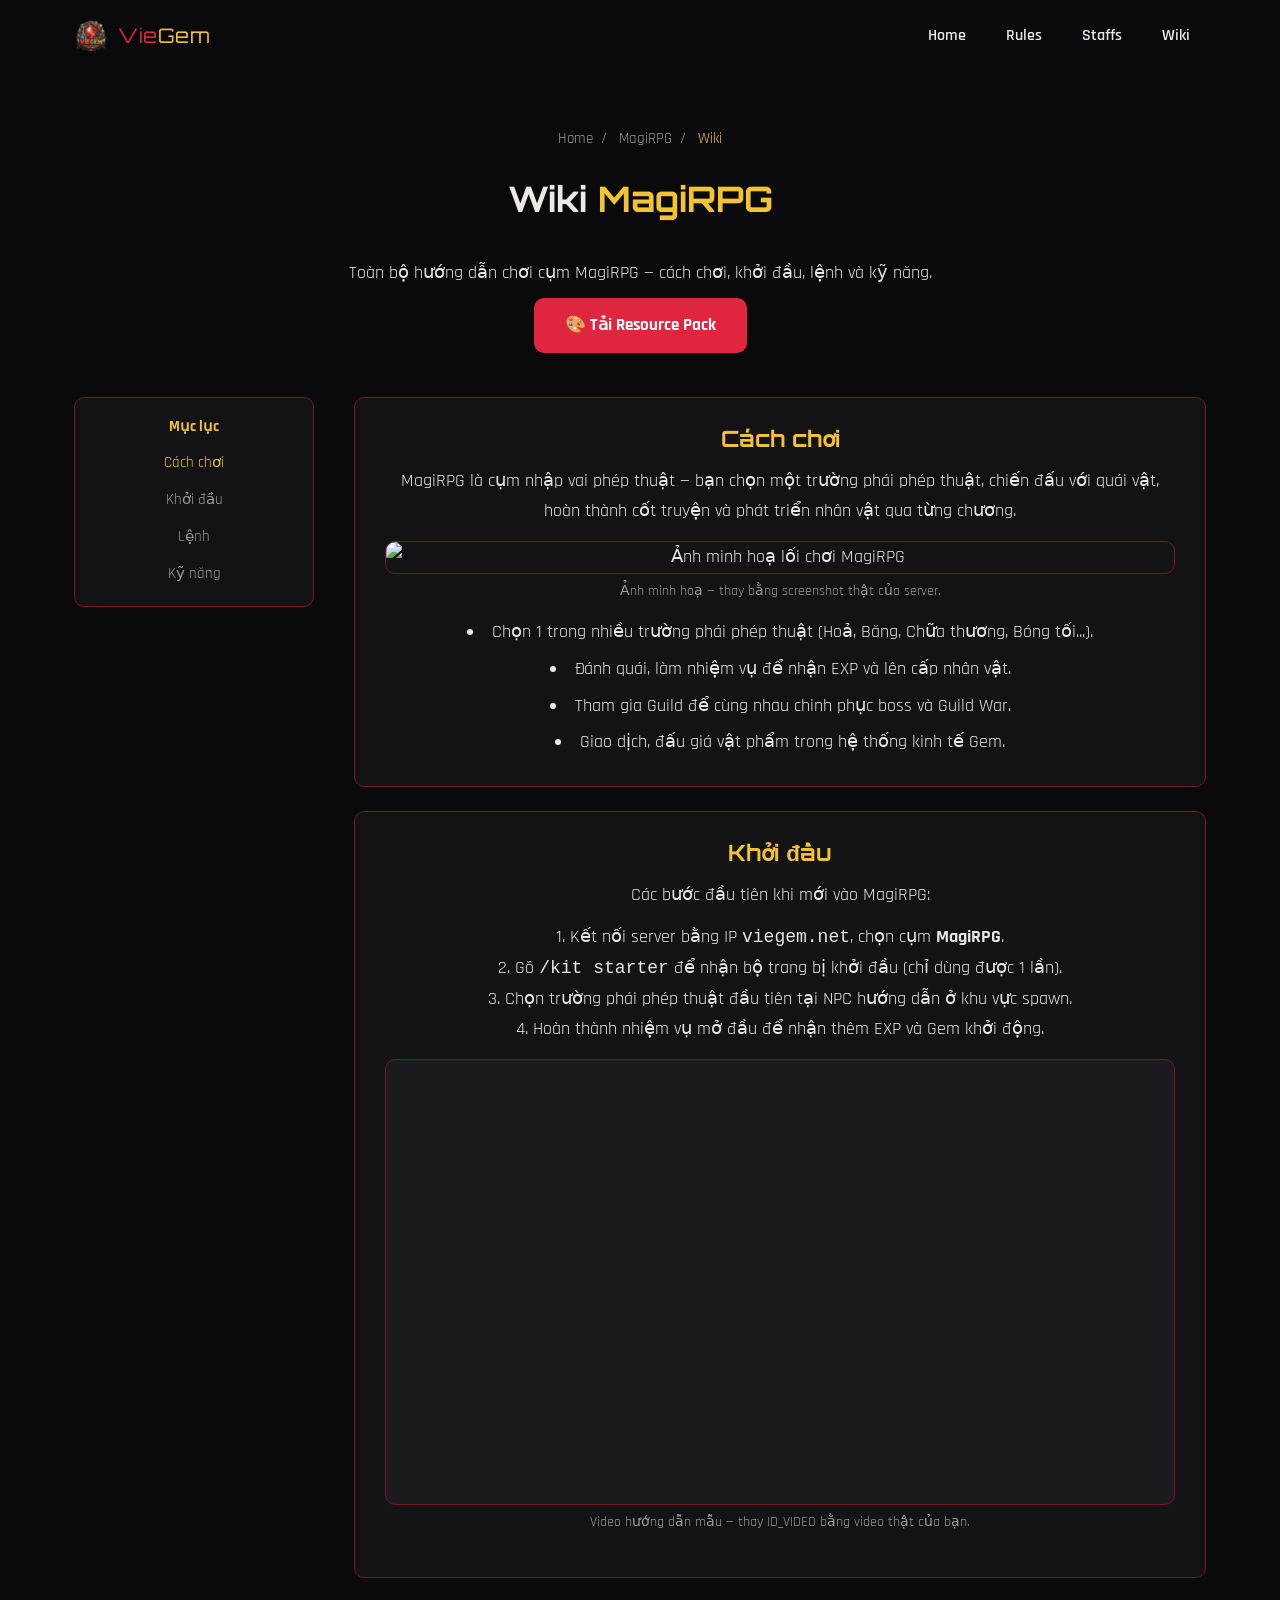
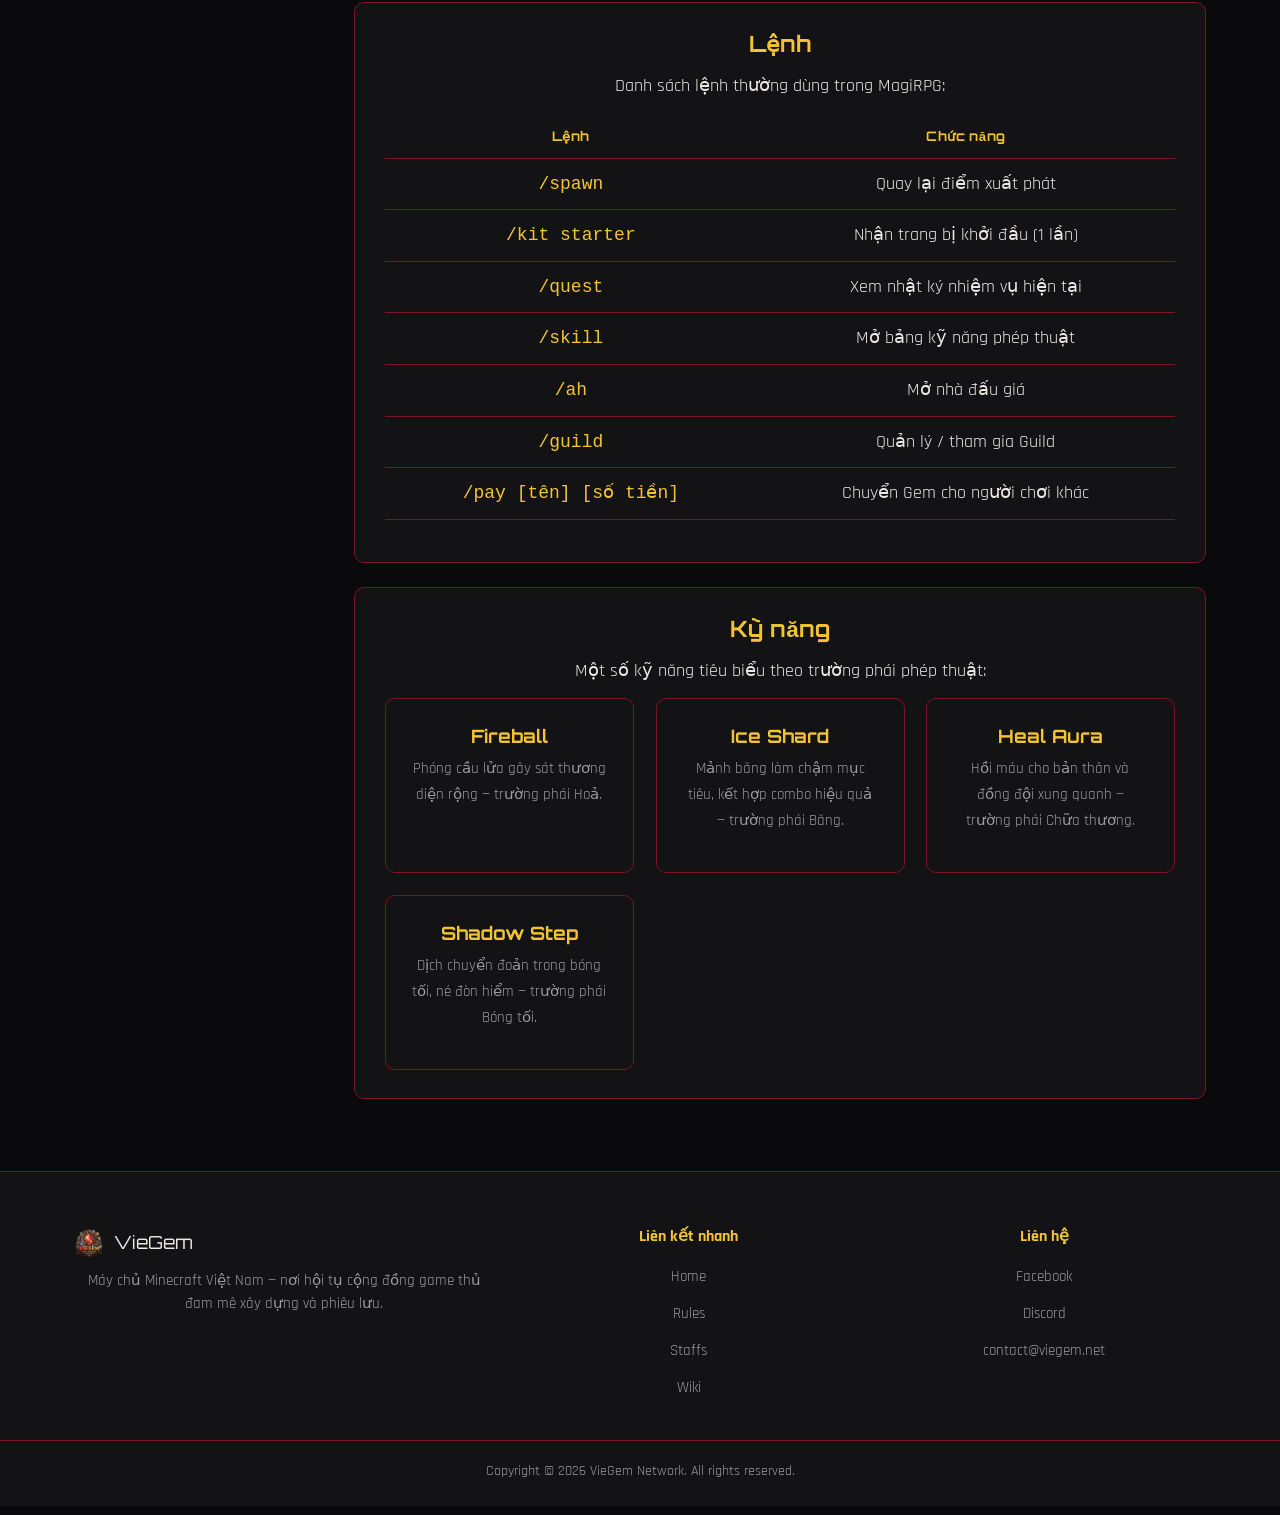
==== magirpg/wiki/index.html @ 798bcd24 "Upload local files to repo." ====
<!DOCTYPE html>
<html lang="vi">
<head>
  <meta charset="UTF-8">
  <meta name="viewport" content="width=device-width, initial-scale=1.0">
  <title>Wiki MagiRPG — VieGem Network</title>
  <meta name="description" content="Wiki hướng dẫn chơi cụm MagiRPG: cách chơi, khởi đầu, lệnh và kỹ năng.">

  <link rel="preconnect" href="https://fonts.googleapis.com">
  <link rel="preconnect" href="https://fonts.gstatic.com" crossorigin>
  <link href="https://fonts.googleapis.com/css2?family=Orbitron:wght@600;700;800&family=Rajdhani:wght@500;600;700&display=swap" rel="stylesheet">

  <link rel="stylesheet" href="/css/style.css">
  <link rel="icon" href="/assets/logo-viegem.webp">

  <!-- ==========================================================================
       CSS RIÊNG cho trang wiki MagiRPG — chỉ để hỗ trợ nhúng ảnh/video minh hoạ
       và bảng lệnh. Không cần đụng vào /css/style.css cho các phần này.
       ========================================================================== -->
  <style>
    /* Ảnh minh hoạ trong wiki */
    .wiki-media-img {
      width: 100%;
      border-radius: var(--radius);
      border: 1px solid var(--c-red-dim);
      margin: 14px 0;
    }
    /* Khung video 16:9 responsive — dùng cho cả <video> tự host lẫn iframe YouTube */
    .wiki-video-embed {
      position: relative;
      width: 100%;
      padding-top: 56.25%; /* tỉ lệ 16:9 */
      margin: 14px 0;
      border-radius: var(--radius);
      overflow: hidden;
      border: 1px solid var(--c-red-dim);
      background: var(--c-bg-elevated);
    }
    .wiki-video-embed iframe,
    .wiki-video-embed video {
      position: absolute;
      inset: 0;
      width: 100%;
      height: 100%;
      border: 0;
    }
    figcaption.wiki-caption {
      color: var(--c-text-dim);
      font-size: 0.88rem;
      margin-top: -8px;
      margin-bottom: 14px;
    }
    /* Bảng danh sách lệnh */
    .wiki-cmd-table {
      width: 100%;
      border-collapse: collapse;
      margin: 14px 0;
    }
    .wiki-cmd-table th, .wiki-cmd-table td {
      padding: 10px 14px;
      border-bottom: 1px solid var(--c-red-dim);
    }
    .wiki-cmd-table th {
      color: var(--c-yellow);
      font-family: var(--font-display);
      font-size: 0.82rem;
      letter-spacing: 0.4px;
    }
    .wiki-cmd-table td code { color: var(--c-yellow); }
  </style>
</head>
<body>

  <!-- ============ HEADER (đồng bộ với toàn site) ============ -->
  <header class="site-header">
    <div class="container">
      <a href="/" class="brand">
        <img src="/assets/logo-viegem.webp" alt="Logo VieGem Network">
        <span><span class="brand-red">Vie</span><span class="brand-yellow">Gem</span></span>
      </a>
      <nav class="main-nav" id="main-nav">
        <a href="/">Home</a>
        <a href="/rules/">Rules</a>
        <a href="/staffs/">Staffs</a>
        <a href="/wiki/">Wiki</a>
      </nav>
      <button class="hamburger" aria-label="Mở menu điều hướng" aria-expanded="false" aria-controls="main-nav">
        <span></span><span></span><span></span>
      </button>
    </div>
  </header>

  <section class="section" style="padding-top:56px;">
    <div class="container">
      <div class="breadcrumb">
        <a href="/">Home</a><span class="sep">/</span>
        <a href="/magirpg/">MagiRPG</a><span class="sep">/</span>
        <span class="current">Wiki</span>
      </div>
      <h2>Wiki <span class="accent" style="color:var(--c-yellow)">MagiRPG</span></h2>
      <p class="tagline" style="margin:0 auto 12px;">Toàn bộ hướng dẫn chơi cụm MagiRPG — cách chơi, khởi đầu, lệnh và kỹ năng.</p>

      <!-- 🔽 NÚT TẢI RESOURCE PACK — đổi link trong href nếu rsp cập nhật phiên bản mới -->
      <div class="hero-actions" style="margin-top:8px; margin-bottom:44px;">
        <a class="btn btn-primary"
           href="https://raw.githubusercontent.com/corelinksstudio-base/viegem_rsp/main/generated.zip"
           download
           aria-label="Tải Resource Pack cho MagiRPG">
          🎨 Tải Resource Pack
        </a>
      </div>

      <div class="wiki-layout">
        <!-- ===== SIDEBAR MỤC LỤC =====
             Mỗi link trỏ tới #id của 1 .wiki-card bên phải.
             Thêm mục mới thì nhớ thêm luôn 1 dòng <li><a href="#id">...</a></li> ở đây. -->
        <nav class="wiki-toc" aria-label="Mục lục Wiki MagiRPG">
          <h4>Mục lục</h4>
          <ul>
            <li><a href="#cach-choi">Cách chơi</a></li>
            <li><a href="#khoi-dau">Khởi đầu</a></li>
            <li><a href="#lenh">Lệnh</a></li>
            <li><a href="#ky-nang">Kỹ năng</a></li>
          </ul>
        </nav>

        <div class="wiki-content">

          <!-- ==========================================================================
               HƯỚNG DẪN CHUNG — CÁCH CHÈN ẢNH / VIDEO VÀO 1 MỤC WIKI

               ➤ Chèn ẢNH minh hoạ:
                 <img class="wiki-media-img" src="/magirpg/wiki/assets/ten-anh.jpg" alt="Mô tả ảnh">
                 <figcaption class="wiki-caption">Chú thích ngắn cho ảnh (tuỳ chọn)</figcaption>
                 (Nên tạo sẵn thư mục /magirpg/wiki/assets/ để chứa ảnh riêng cho wiki này,
                 hoặc dùng chung /assets/ ở gốc site.)

               ➤ Chèn VIDEO tự host (file .mp4 của bạn):
                 <div class="wiki-video-embed">
                   <video controls poster="/magirpg/wiki/assets/poster.jpg">
                     <source src="/magirpg/wiki/assets/video.mp4" type="video/mp4">
                   </video>
                 </div>

               ➤ Chèn VIDEO từ YouTube (nhúng iframe):
                 <div class="wiki-video-embed">
                   <iframe src="https://www.youtube.com/embed/ID_VIDEO"
                           title="Tên video" allowfullscreen></iframe>
                 </div>
                 (ID_VIDEO lấy từ link YouTube: youtube.com/watch?v=ID_VIDEO)
          ========================================================================== -->

          <!-- ===== WIKI SECTION: CÁCH CHƠI =====
               Để thêm mục wiki mới: copy toàn bộ block <div class="wiki-card">...</div>
               bên dưới, đổi id, tiêu đề <h2>, và nội dung. Nhớ thêm link tương ứng
               vào <nav class="wiki-toc"> bên trái. -->
          <div class="wiki-card fade-up" id="cach-choi">
            <h2>Cách chơi</h2>
            <div class="wiki-body">
              <p>MagiRPG là cụm nhập vai phép thuật — bạn chọn một trường phái phép thuật, chiến đấu với quái vật, hoàn thành cốt truyện và phát triển nhân vật qua từng chương.</p>

              <!-- 🖼️ Ví dụ chèn ảnh minh hoạ — thay src bằng ảnh chụp màn hình thật -->
              <img class="wiki-media-img" src="https://placehold.co/900x506/131316/f4c430?text=Screenshot+MagiRPG" alt="Ảnh minh hoạ lối chơi MagiRPG">
              <figcaption class="wiki-caption">Ảnh minh hoạ — thay bằng screenshot thật của server.</figcaption>

              <ul>
                <li>Chọn 1 trong nhiều trường phái phép thuật (Hoả, Băng, Chữa thương, Bóng tối...).</li>
                <li>Đánh quái, làm nhiệm vụ để nhận EXP và lên cấp nhân vật.</li>
                <li>Tham gia Guild để cùng nhau chinh phục boss và Guild War.</li>
                <li>Giao dịch, đấu giá vật phẩm trong hệ thống kinh tế Gem.</li>
              </ul>
            </div>
          </div>

          <!-- ===== WIKI SECTION: KHỞI ĐẦU ===== -->
          <div class="wiki-card fade-up" id="khoi-dau">
            <h2>Khởi đầu</h2>
            <div class="wiki-body">
              <p>Các bước đầu tiên khi mới vào MagiRPG:</p>
              <ol>
                <li>Kết nối server bằng IP <code>viegem.net</code>, chọn cụm <strong>MagiRPG</strong>.</li>
                <li>Gõ <code>/kit starter</code> để nhận bộ trang bị khởi đầu (chỉ dùng được 1 lần).</li>
                <li>Chọn trường phái phép thuật đầu tiên tại NPC hướng dẫn ở khu vực spawn.</li>
                <li>Hoàn thành nhiệm vụ mở đầu để nhận thêm EXP và Gem khởi động.</li>
              </ol>

              <!-- 🎬 Ví dụ nhúng video hướng dẫn từ YouTube — thay ID_VIDEO bằng video thật -->
              <div class="wiki-video-embed">
                <iframe src="https://www.youtube.com/embed/dQw4w9WgXcQ"
                        title="Video hướng dẫn khởi đầu MagiRPG" allowfullscreen></iframe>
              </div>
              <figcaption class="wiki-caption">Video hướng dẫn mẫu — thay ID_VIDEO bằng video thật của bạn.</figcaption>
            </div>
          </div>

          <!-- ===== WIKI SECTION: LỆNH ===== -->
          <div class="wiki-card fade-up" id="lenh">
            <h2>Lệnh</h2>
            <div class="wiki-body">
              <p>Danh sách lệnh thường dùng trong MagiRPG:</p>
              <table class="wiki-cmd-table">
                <thead>
                  <tr><th>Lệnh</th><th>Chức năng</th></tr>
                </thead>
                <tbody>
                  <tr><td><code>/spawn</code></td><td>Quay lại điểm xuất phát</td></tr>
                  <tr><td><code>/kit starter</code></td><td>Nhận trang bị khởi đầu (1 lần)</td></tr>
                  <tr><td><code>/quest</code></td><td>Xem nhật ký nhiệm vụ hiện tại</td></tr>
                  <tr><td><code>/skill</code></td><td>Mở bảng kỹ năng phép thuật</td></tr>
                  <tr><td><code>/ah</code></td><td>Mở nhà đấu giá</td></tr>
                  <tr><td><code>/guild</code></td><td>Quản lý / tham gia Guild</td></tr>
                  <tr><td><code>/pay [tên] [số tiền]</code></td><td>Chuyển Gem cho người chơi khác</td></tr>
                </tbody>
              </table>
            </div>
          </div>

          <!-- ===== WIKI SECTION: KỸ NĂNG ===== -->
          <div class="wiki-card fade-up" id="ky-nang">
            <h2>Kỹ năng</h2>
            <div class="wiki-body">
              <p>Một số kỹ năng tiêu biểu theo trường phái phép thuật:</p>
              <!-- Dùng lại .feature-grid / .feature-card có sẵn trong style.css -->
              <div class="feature-grid">
                <div class="feature-card">
                  <h3>Fireball</h3>
                  <p>Phóng cầu lửa gây sát thương diện rộng — trường phái Hoả.</p>
                </div>
                <div class="feature-card">
                  <h3>Ice Shard</h3>
                  <p>Mảnh băng làm chậm mục tiêu, kết hợp combo hiệu quả — trường phái Băng.</p>
                </div>
                <div class="feature-card">
                  <h3>Heal Aura</h3>
                  <p>Hồi máu cho bản thân và đồng đội xung quanh — trường phái Chữa thương.</p>
                </div>
                <div class="feature-card">
                  <h3>Shadow Step</h3>
                  <p>Dịch chuyển đoản trong bóng tối, né đòn hiểm — trường phái Bóng tối.</p>
                </div>
              </div>
            </div>
          </div>

          <!-- 🧩 Thêm mục wiki mới bằng cách copy 1 khối .wiki-card ở trên,
               đổi id, tiêu đề, nội dung, và thêm link vào mục lục bên trái. -->

        </div>
      </div>
    </div>
  </section>

  <!-- ============ FOOTER (đồng bộ với toàn site) ============ -->
  <footer class="site-footer">
    <div class="container footer-grid">
      <div class="footer-col">
        <div class="footer-brand">
          <img src="/assets/logo-viegem.webp" alt="Logo VieGem Network">
          <span><span class="brand-red">Vie</span><span class="brand-yellow">Gem</span></span>
        </div>
        <p>Máy chủ Minecraft Việt Nam — nơi hội tụ cộng đồng game thủ đam mê xây dựng và phiêu lưu.</p>
      </div>
      <div class="footer-col">
        <h4>Liên kết nhanh</h4>
        <ul>
          <li><a href="/">Home</a></li>
          <li><a href="/rules/">Rules</a></li>
          <li><a href="/staffs/">Staffs</a></li>
          <li><a href="/wiki/">Wiki</a></li>
        </ul>
      </div>
      <div class="footer-col">
        <h4>Liên hệ</h4>
        <ul>
          <li><a href="https://facebook.com" target="_blank" rel="noopener">Facebook</a></li>
          <li><a href="https://discord.gg" target="_blank" rel="noopener">Discord</a></li>
          <li><a href="mailto:contact@viegem.net">contact@viegem.net</a></li>
        </ul>
      </div>
    </div>
    <div class="footer-bottom">
      Copyright © <span id="current-year">2025</span> VieGem Network. All rights reserved.
    </div>
  </footer>

  <script src="/js/main.js"></script>
  <script>
    // Cuộn mượt tới mục wiki khi bấm vào Mục lục, KHÔNG đổi URL (giữ thanh địa chỉ sạch).
    const tocLinks = document.querySelectorAll('.wiki-toc a[href^="#"]');
    tocLinks.forEach((link) => {
      link.addEventListener("click", (e) => {
        e.preventDefault();
        const target = document.querySelector(link.getAttribute("href"));
        if (target) {
          target.scrollIntoView({ behavior: "smooth", block: "start" });
          target.setAttribute("tabindex", "-1");
          target.focus({ preventScroll: true });
        }
      });
    });

    // Tô sáng mục lục tương ứng với phần đang xem trên màn hình
    const wikiCards = document.querySelectorAll(".wiki-card[id]");
    if ("IntersectionObserver" in window && wikiCards.length) {
      const tocObserver = new IntersectionObserver(
        (entries) => {
          entries.forEach((entry) => {
            if (entry.isIntersecting) {
              tocLinks.forEach((l) => l.classList.remove("active"));
              const activeLink = document.querySelector(`.wiki-toc a[href="#${entry.target.id}"]`);
              if (activeLink) activeLink.classList.add("active");
            }
          });
        },
        { rootMargin: "-45% 0px -45% 0px" }
      );
      wikiCards.forEach((card) => tocObserver.observe(card));
    }
  </script>
</body>
</html>
---- css/style.css ----
/* ==========================================================================
   VIEGEM SERVER — STYLESHEET CHÍNH
   Dùng chung cho tất cả các trang (/, /rules/, /staffs/, /wiki/, /magirpg/)
   Cấu trúc file:
     1. Biến CSS (màu, font, khoảng cách) — chỉnh nhanh theme ở đây
     2. Reset & base
     3. Header / Navigation
     4. Hero section
     5. Cụm server (cards)
     6. Media buttons
     7. Footer
     8. Trang Rules
     9. Trang Staffs
    10. Trang Wiki
    11. Trang MagiRPG
    12. Utilities & animation (fade-in on scroll)
    13. Responsive (mobile)
   ========================================================================== */

/* ---------- 1. BIẾN CSS — TÙY CHỈNH MÀU SẮC / FONT Ở ĐÂY ---------- */
:root {
  --c-bg: #0a0a0d;           /* nền chính - đen */
  --c-bg-alt: #131316;       /* nền phụ (card, section xen kẽ) */
  --c-bg-elevated: #1b1b1f;  /* nền nổi hơn (header khi scroll, card hover) */
  --c-red: #e0263f;          /* đỏ - điểm nhấn chính, nút, viền */
  --c-red-dim: #7a1522;      /* đỏ tối - viền tĩnh, đường kẻ */
  --c-yellow: #f4c430;       /* vàng - highlight, chữ quan trọng */
  --c-text: #ece9e4;         /* chữ chính */
  --c-text-dim: #9c9a9c;     /* chữ phụ, mô tả */
  --c-online: #3ecf6e;
  --c-offline: #e0263f;

  --font-display: 'Orbitron', sans-serif; /* tiêu đề */
  --font-body: 'Rajdhani', sans-serif;    /* nội dung */

  --header-h: 72px;
  --radius: 10px;
  --transition: 220ms cubic-bezier(.3,.7,.4,1);
  --max-w: 1180px;
}

/* ---------- 2. RESET & BASE ---------- */
* { box-sizing: border-box; margin: 0; padding: 0; }

html {
  scroll-behavior: smooth;
  scroll-padding-top: calc(var(--header-h) + 16px);
}

body {
  background: var(--c-bg);
  color: var(--c-text);
  font-family: var(--font-body);
  font-size: 18px;
  line-height: 1.5;
  -webkit-font-smoothing: antialiased;
  overflow-x: hidden;
  text-align: center; /* Căn giữa toàn bộ văn bản trên site — kế thừa xuống mọi phần tử con */
}

/* Danh sách (ol/ul) căn giữa: marker vẫn nằm cạnh chữ nhờ list-style-position: inside */
ul, ol { list-style-position: inside; }

img { max-width: 100%; display: block; }

a { color: inherit; text-decoration: none; }

h1, h2, h3, h4 {
  font-family: var(--font-display);
  font-weight: 700;
  line-height: 1.15;
}

.container {
  max-width: var(--max-w);
  margin: 0 auto;
  padding: 0 24px;
}

/* Chỉ báo focus bàn phím — accessibility */
a:focus-visible, button:focus-visible, input:focus-visible {
  outline: 2px solid var(--c-yellow);
  outline-offset: 3px;
}

@media (prefers-reduced-motion: reduce) {
  * { animation-duration: 0.01ms !important; transition-duration: 0.01ms !important; }
}

/* ---------- 2b. KEYFRAMES DÙNG CHUNG ---------- */
@keyframes reveal-up {
  from { opacity: 0; transform: translateY(22px); }
  to   { opacity: 1; transform: translateY(0); }
}
@keyframes pulse-glow {
  0%, 100% { box-shadow: 0 0 6px currentColor; }
  50%      { box-shadow: 0 0 16px currentColor; }
}
@keyframes float-orb {
  0%, 100% { transform: translate(0, 0) scale(1); }
  50%      { transform: translate(14px, -18px) scale(1.06); }
}

/* ---------- 3. HEADER / NAVIGATION ---------- */
.site-header {
  position: sticky;
  top: 0;
  z-index: 100;
  height: var(--header-h);
  display: flex;
  align-items: center;
  background: transparent;
  border-bottom: 1px solid transparent;
  transition: background var(--transition), border-color var(--transition);
}

.site-header.scrolled {
  background: rgba(10, 10, 13, 0.92);
  backdrop-filter: blur(8px);
  border-bottom: 1px solid var(--c-red-dim);
}

.site-header .container {
  display: flex;
  align-items: center;
  justify-content: space-between;
  width: 100%;
}

.brand {
  display: flex;
  align-items: center;
  gap: 10px;
  font-family: var(--font-display);
  font-size: 1.25rem;
  letter-spacing: 0.5px;
}

.brand img {
  width: 34px;
  height: 34px;
  border-radius: 6px;
}

.brand .brand-red { color: var(--c-red); }
.brand .brand-yellow { color: var(--c-yellow); }

.main-nav {
  display: flex;
  align-items: center;
  gap: 8px;
}

.main-nav a {
  padding: 8px 16px;
  font-weight: 600;
  font-size: 1rem;
  border-radius: var(--radius);
  transition: color var(--transition), background var(--transition);
  position: relative;
}

/* Gạch chân mọc dần khi hover/active — hiệu ứng transform, không lag */
.main-nav a::after {
  content: "";
  position: absolute;
  left: 16px;
  right: 16px;
  bottom: 3px;
  height: 2px;
  background: var(--c-yellow);
  transform: scaleX(0);
  transform-origin: center;
  transition: transform var(--transition);
}
.main-nav a:hover::after,
.main-nav a.active::after { transform: scaleX(1); }

.main-nav a:hover { color: var(--c-yellow); background: rgba(244,196,48,0.08); }

.main-nav a.active { color: var(--c-yellow); }

/* Nút hamburger — chỉ hiện trên mobile */
.hamburger {
  display: none;
  flex-direction: column;
  gap: 5px;
  background: none;
  border: none;
  cursor: pointer;
  padding: 10px;
}
.hamburger span {
  width: 24px;
  height: 2px;
  background: var(--c-text);
  transition: transform var(--transition), opacity var(--transition);
}
.hamburger.open span:nth-child(1) { transform: translateY(7px) rotate(45deg); }
.hamburger.open span:nth-child(2) { opacity: 0; }
.hamburger.open span:nth-child(3) { transform: translateY(-7px) rotate(-45deg); }

/* ---------- 4. HERO SECTION ---------- */
.hero {
  position: relative;
  padding: 96px 0 72px;
  text-align: center;
  background:
    radial-gradient(ellipse 60% 50% at 50% 0%, rgba(224,38,63,0.16), transparent 70%),
    var(--c-bg);
  border-bottom: 1px solid var(--c-red-dim);
  overflow: hidden;
}

/* Quầng sáng trôi nổi nhẹ phía sau hero — chỉ dùng transform, không lag */
.hero::before, .hero::after {
  content: "";
  position: absolute;
  width: 340px;
  height: 340px;
  border-radius: 50%;
  filter: blur(70px);
  pointer-events: none;
  z-index: 0;
}
.hero::before {
  top: -120px; left: 8%;
  background: rgba(224,38,63,0.22);
  animation: float-orb 9s ease-in-out infinite;
}
.hero::after {
  top: -60px; right: 10%;
  background: rgba(244,196,48,0.14);
  animation: float-orb 11s ease-in-out infinite reverse;
}
.hero .container { position: relative; z-index: 1; }

.hero h1 {
  font-size: clamp(2.2rem, 6vw, 4rem);
  color: var(--c-text);
  opacity: 0;
  animation: reveal-up 700ms ease forwards;
}

.hero h1 .accent { color: var(--c-red); }

.hero p.tagline {
  margin: 20px auto 0;
  max-width: 620px;
  color: var(--c-text-dim);
  font-size: 1.15rem;
  opacity: 0;
  animation: reveal-up 700ms ease forwards;
  animation-delay: 120ms;
}

.hero-actions {
  display: flex;
  flex-wrap: wrap;
  gap: 16px;
  justify-content: center;
  margin-top: 36px;
  opacity: 0;
  animation: reveal-up 700ms ease forwards;
  animation-delay: 240ms;
}

.btn {
  font-family: var(--font-body);
  font-weight: 700;
  font-size: 1.05rem;
  padding: 14px 30px;
  border-radius: var(--radius);
  border: 1px solid transparent;
  cursor: pointer;
  transition: transform var(--transition), box-shadow var(--transition), background var(--transition);
  will-change: transform;
}
.btn:hover { transform: scale(1.045); }
.btn:active { transform: scale(0.98); }

.btn-primary {
  background: var(--c-red);
  color: #fff;
  box-shadow: 0 0 0 rgba(224,38,63,0.5);
}
.btn-primary:hover { box-shadow: 0 0 22px rgba(224,38,63,0.55); }

.btn-secondary {
  background: transparent;
  border-color: var(--c-yellow);
  color: var(--c-yellow);
}
.btn-secondary:hover { box-shadow: 0 0 18px rgba(244,196,48,0.4); background: rgba(244,196,48,0.08); }

.copy-toast {
  position: fixed;
  bottom: 28px;
  left: 50%;
  transform: translateX(-50%) translateY(20px);
  background: var(--c-bg-elevated);
  border: 1px solid var(--c-yellow);
  color: var(--c-yellow);
  padding: 12px 22px;
  border-radius: var(--radius);
  font-weight: 600;
  opacity: 0;
  pointer-events: none;
  transition: opacity var(--transition), transform var(--transition);
  z-index: 999;
}
.copy-toast.show {
  opacity: 1;
  transform: translateX(-50%) translateY(0);
}

/* Trạng thái server */
.server-status {
  margin: 44px auto 0;
  max-width: 640px;
  background: var(--c-bg-alt);
  border: 1px solid var(--c-red-dim);
  border-radius: var(--radius);
  padding: 22px 26px;
  opacity: 0;
  animation: reveal-up 700ms ease forwards;
  animation-delay: 360ms;
}

.status-row {
  display: flex;
  align-items: center;
  justify-content: center;
  gap: 12px;
  flex-wrap: wrap;
}

.status-dot {
  width: 12px;
  height: 12px;
  border-radius: 50%;
  background: var(--c-text-dim);
  flex-shrink: 0;
}
.status-dot.online { background: var(--c-online); color: var(--c-online); animation: pulse-glow 2s ease-in-out infinite; }
.status-dot.offline { background: var(--c-offline); color: var(--c-offline); animation: pulse-glow 2s ease-in-out infinite; }

.status-label { font-family: var(--font-display); font-size: 1.1rem; }

.status-meta {
  margin-top: 10px;
  color: var(--c-text-dim);
  font-size: 0.98rem;
  display: flex;
  justify-content: center;
  gap: 18px;
  flex-wrap: wrap;
}

.status-players {
  margin-top: 14px;
  display: flex;
  justify-content: center;
  flex-wrap: wrap;
  gap: 8px;
}
.status-players span {
  background: var(--c-bg-elevated);
  border: 1px solid var(--c-red-dim);
  padding: 4px 10px;
  border-radius: 6px;
  font-size: 0.9rem;
}

/* ---------- 5. CỤM SERVER (CARDS) ---------- */
.section {
  padding: 72px 0;
}
.section h2 {
  font-size: clamp(1.6rem, 4vw, 2.2rem);
  text-align: center;
  margin-bottom: 40px;
}
.section h2 .accent { color: var(--c-yellow); }

.cluster-grid {
  display: grid;
  grid-template-columns: repeat(auto-fit, minmax(260px, 1fr));
  gap: 24px;
}

.cluster-card {
  display: block;
  background: var(--c-bg-alt);
  border: 1px solid var(--c-red-dim);
  border-radius: var(--radius);
  overflow: hidden;
  transition: transform var(--transition), box-shadow var(--transition), border-color var(--transition);
  will-change: transform;
}
.cluster-card:hover {
  transform: scale(1.03);
  border-color: var(--c-yellow);
  box-shadow: 0 0 26px rgba(224,38,63,0.28);
}
.cluster-card img {
  width: 100%;
  aspect-ratio: 16/9;
  object-fit: cover;
  transition: transform 500ms ease;
  will-change: transform;
}
.cluster-card:hover img { transform: scale(1.08); }
.cluster-card .cluster-body { padding: 20px; }
.cluster-card h3 { color: var(--c-yellow); font-size: 1.3rem; margin-bottom: 8px; }
.cluster-card p { color: var(--c-text-dim); font-size: 0.98rem; }

/* ---------- 6. MEDIA BUTTONS ---------- */
.media-grid {
  display: flex;
  flex-wrap: wrap;
  justify-content: center;
  gap: 20px;
}
.media-btn {
  display: flex;
  align-items: center;
  gap: 12px;
  padding: 16px 28px;
  border-radius: var(--radius);
  background: var(--c-bg-alt);
  border: 1px solid var(--c-red-dim);
  font-weight: 700;
  transition: transform var(--transition), border-color var(--transition), color var(--transition);
  will-change: transform;
}
.media-btn svg { width: 22px; height: 22px; fill: currentColor; }
.media-btn:hover { transform: scale(1.05); border-color: var(--c-yellow); color: var(--c-yellow); }

/* ---------- 7. FOOTER ---------- */
.site-footer {
  background: var(--c-bg-alt);
  border-top: 1px solid var(--c-red-dim);
  padding: 56px 0 24px;
}
.footer-grid {
  display: grid;
  grid-template-columns: 1.3fr 1fr 1fr;
  gap: 32px;
}
.footer-col h4 {
  font-size: 1rem;
  color: var(--c-yellow);
  margin-bottom: 16px;
  font-family: var(--font-body);
  font-weight: 700;
}
.footer-col p { color: var(--c-text-dim); font-size: 0.95rem; }
.footer-col ul { list-style: none; display: flex; flex-direction: column; gap: 10px; }
.footer-col ul a { color: var(--c-text-dim); font-size: 0.95rem; transition: color var(--transition); }
.footer-col ul a:hover { color: var(--c-yellow); }
.footer-brand { display: flex; align-items: center; gap: 10px; margin-bottom: 12px; font-family: var(--font-display); }
.footer-brand img { width: 30px; height: 30px; border-radius: 6px; }
.footer-bottom {
  margin-top: 40px;
  padding-top: 20px;
  border-top: 1px solid var(--c-red-dim);
  text-align: center;
  color: var(--c-text-dim);
  font-size: 0.88rem;
}

/* ---------- 8. TRANG RULES ---------- */
.rules-tabs {
  display: flex;
  gap: 10px;
  justify-content: center;
  margin-bottom: 36px;
  flex-wrap: wrap;
}
.rules-tab-btn {
  padding: 12px 26px;
  border-radius: var(--radius);
  background: var(--c-bg-alt);
  border: 1px solid var(--c-red-dim);
  color: var(--c-text-dim);
  font-weight: 700;
  font-family: var(--font-body);
  font-size: 1rem;
  cursor: pointer;
  transition: color var(--transition), border-color var(--transition), background var(--transition);
}
.rules-tab-btn.active {
  color: var(--c-yellow);
  border-color: var(--c-yellow);
  background: rgba(244,196,48,0.08);
}
.rules-panel { display: none; }
.rules-panel.active { display: block; }

.rules-box {
  background: var(--c-bg-alt);
  border: 1px solid var(--c-red-dim);
  border-left: 4px solid var(--c-red);
  border-radius: var(--radius);
  padding: 28px 30px;
  margin-bottom: 24px;
}
.rules-box h3 { color: var(--c-yellow); margin-bottom: 16px; font-size: 1.2rem; }
.rules-box ol { display: flex; flex-direction: column; gap: 10px; }
.rules-box ol li::marker { color: var(--c-red); font-weight: 700; }

/* ---------- 9. TRANG STAFFS ---------- */
.staff-grid {
  display: grid;
  grid-template-columns: repeat(auto-fit, minmax(240px, 1fr));
  gap: 22px;
}
.staff-card {
  background: var(--c-bg-alt);
  border: 1px solid var(--c-red-dim);
  border-radius: var(--radius);
  padding: 26px 22px;
  text-align: center;
  transition: transform var(--transition), border-color var(--transition);
  will-change: transform;
}
.staff-card:hover { transform: scale(1.03); border-color: var(--c-yellow); }
.staff-avatars {
  display: flex;
  justify-content: center;
  gap: -8px;
  position: relative;
  height: 76px;
  margin-bottom: 14px;
}
.staff-skin {
  width: 76px;
  height: 76px;
  border-radius: 12px;
  border: 2px solid var(--c-red-dim);
  background: var(--c-bg-elevated);
  object-fit: cover;
}
.staff-discord-badge {
  position: absolute;
  bottom: -4px;
  right: calc(50% - 46px);
  width: 30px;
  height: 30px;
  border-radius: 50%;
  border: 2px solid var(--c-bg-alt);
  background: var(--c-bg-elevated);
  object-fit: cover;
}
.staff-role {
  display: inline-block;
  font-size: 0.8rem;
  font-weight: 700;
  color: var(--c-bg);
  background: var(--c-yellow);
  padding: 3px 12px;
  border-radius: 20px;
  margin-bottom: 10px;
}
.staff-name { font-family: var(--font-display); font-size: 1.1rem; margin-bottom: 4px; }
.staff-discord {
  color: var(--c-text-dim);
  font-size: 0.9rem;
  display: flex;
  align-items: center;
  justify-content: center;
  gap: 6px;
}
.staff-discord-dot { width: 8px; height: 8px; border-radius: 50%; background: var(--c-text-dim); }
.staff-discord-dot.online { background: var(--c-online); }
.staff-discord-dot.idle { background: var(--c-yellow); }
.staff-discord-dot.dnd { background: var(--c-red); }

/* ---------- 10. TRANG WIKI ---------- */
.wiki-layout {
  display: grid;
  grid-template-columns: 240px 1fr;
  gap: 40px;
  align-items: start;
}
.wiki-toc {
  position: sticky;
  top: calc(var(--header-h) + 24px);
  background: var(--c-bg-alt);
  border: 1px solid var(--c-red-dim);
  border-radius: var(--radius);
  padding: 20px;
}
.wiki-toc h4 { color: var(--c-yellow); font-size: 0.95rem; margin-bottom: 12px; font-family: var(--font-body); }
.wiki-toc ul { list-style: none; display: flex; flex-direction: column; gap: 10px; }
.wiki-toc a { color: var(--c-text-dim); font-size: 0.95rem; transition: color var(--transition); }
.wiki-toc a:hover, .wiki-toc a.active { color: var(--c-yellow); }

.wiki-content { display: flex; flex-direction: column; gap: 24px; }
.wiki-card {
  background: var(--c-bg-alt);
  border: 1px solid var(--c-red-dim);
  border-radius: var(--radius);
  padding: 28px 30px;
  scroll-margin-top: calc(var(--header-h) + 20px);
}
.wiki-card h2 { color: var(--c-yellow); font-size: 1.4rem; margin-bottom: 14px; }
.wiki-card .wiki-body { color: var(--c-text); line-height: 1.7; }
.wiki-card .wiki-body p { margin-bottom: 12px; }
.wiki-card .wiki-body ul { display: flex; flex-direction: column; gap: 6px; }

/* ---------- 11. TRANG MAGIRPG ---------- */
.cluster-hero {
  padding: 80px 0 56px;
  text-align: center;
  border-bottom: 1px solid var(--c-red-dim);
  background: radial-gradient(ellipse 60% 50% at 50% 0%, rgba(244,196,48,0.10), transparent 70%);
}
.cluster-hero h1 {
  font-size: clamp(2rem, 5vw, 3.2rem);
  opacity: 0;
  animation: reveal-up 700ms ease forwards;
}
.cluster-hero .tagline { opacity: 0; animation: reveal-up 700ms ease forwards; animation-delay: 120ms; }
.cluster-hero .hero-actions { animation-delay: 240ms; }
.feature-grid {
  display: grid;
  grid-template-columns: repeat(auto-fit, minmax(220px, 1fr));
  gap: 22px;
}
.feature-card {
  background: var(--c-bg-alt);
  border: 1px solid var(--c-red-dim);
  border-radius: var(--radius);
  padding: 26px;
  transition: border-color var(--transition), transform var(--transition);
  will-change: transform;
}
.feature-card:hover { border-color: var(--c-yellow); transform: scale(1.02); }
.feature-card h3 { color: var(--c-yellow); font-size: 1.15rem; margin-bottom: 10px; }
.feature-card p { color: var(--c-text-dim); font-size: 0.95rem; }

/* ---------- 12. UTILITIES / ANIMATION ---------- */
.fade-up {
  opacity: 0;
  transform: translateY(18px);
  transition: opacity 600ms ease, transform 600ms ease;
  will-change: transform, opacity;
}
.fade-up.visible { opacity: 1; transform: translateY(0); }

/* Hiệu ứng xuất hiện so le (staggered) cho các thẻ trong lưới —
   mỗi thẻ trễ hơn thẻ trước một chút, tạo cảm giác "đổ vào" tự nhiên. */
.cluster-grid > .fade-up:nth-child(1),
.feature-grid > .fade-up:nth-child(1),
.staff-grid > .fade-up:nth-child(1),
.media-grid > .fade-up:nth-child(1) { transition-delay: 0ms; }
.cluster-grid > .fade-up:nth-child(2),
.feature-grid > .fade-up:nth-child(2),
.staff-grid > .fade-up:nth-child(2),
.media-grid > .fade-up:nth-child(2) { transition-delay: 80ms; }
.cluster-grid > .fade-up:nth-child(3),
.feature-grid > .fade-up:nth-child(3),
.staff-grid > .fade-up:nth-child(3),
.media-grid > .fade-up:nth-child(3) { transition-delay: 160ms; }
.feature-grid > .fade-up:nth-child(4),
.staff-grid > .fade-up:nth-child(4) { transition-delay: 240ms; }
.feature-grid > .fade-up:nth-child(5),
.staff-grid > .fade-up:nth-child(5) { transition-delay: 320ms; }
.feature-grid > .fade-up:nth-child(6),
.staff-grid > .fade-up:nth-child(6) { transition-delay: 400ms; }

.breadcrumb {
  color: var(--c-text-dim);
  font-size: 0.95rem;
  margin-bottom: 28px;
}
.breadcrumb a { color: var(--c-text-dim); }
.breadcrumb a:hover { color: var(--c-yellow); }
.breadcrumb .sep { margin: 0 8px; }
.breadcrumb .current { color: var(--c-yellow); }

/* ---------- 13. RESPONSIVE (MOBILE) ---------- */
@media (max-width: 860px) {
  .footer-grid { grid-template-columns: 1fr; }
  .wiki-layout { grid-template-columns: 1fr; }
  .wiki-toc { position: static; }
}

@media (max-width: 720px) {
  .hamburger { display: flex; }
  .main-nav {
    position: fixed;
    top: var(--header-h);
    right: 0;
    left: 0;
    background: var(--c-bg-elevated);
    border-bottom: 1px solid var(--c-red-dim);
    flex-direction: column;
    align-items: stretch;
    padding: 10px 24px 20px;
    gap: 4px;
    transform: translateY(-8px);
    opacity: 0;
    pointer-events: none;
    transition: opacity var(--transition), transform var(--transition);
  }
  .main-nav.open {
    transform: translateY(0);
    opacity: 1;
    pointer-events: auto;
  }
  .main-nav a { padding: 12px 8px; border-bottom: 1px solid rgba(255,255,255,0.05); }
}
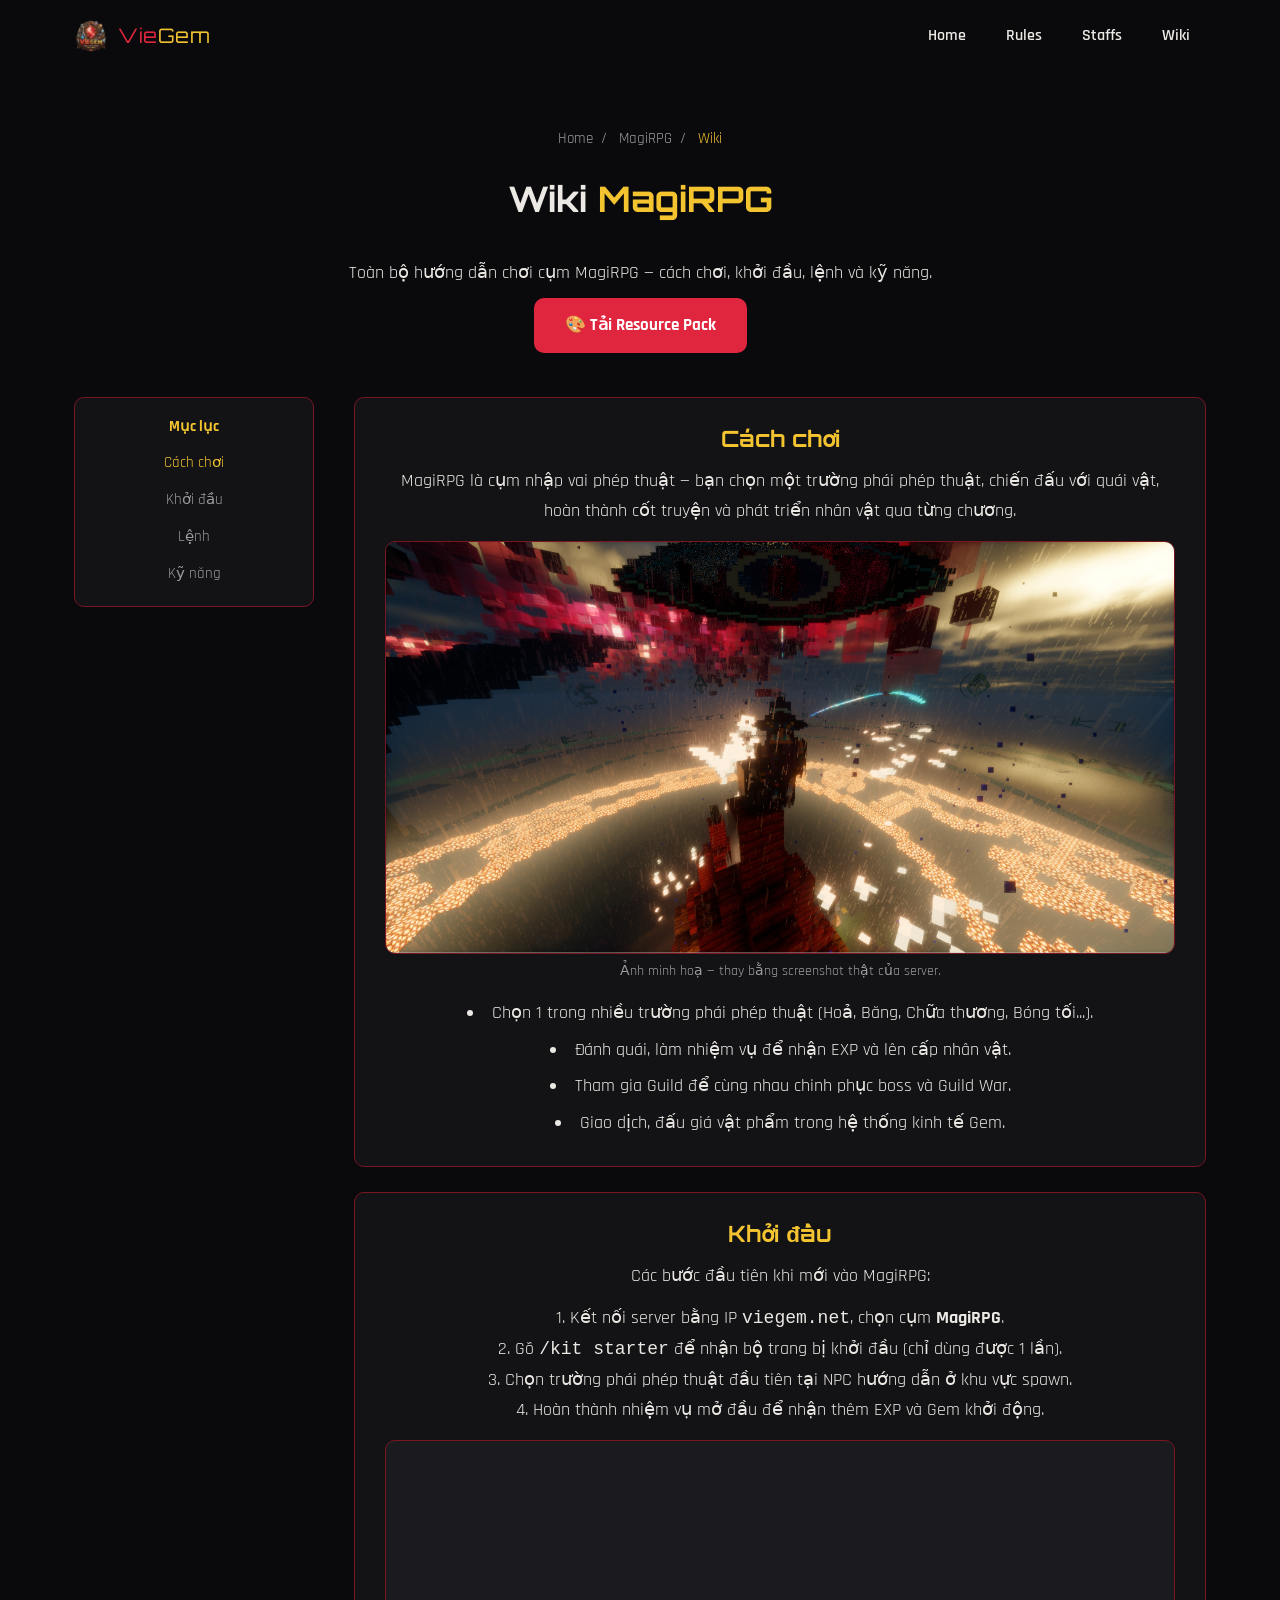
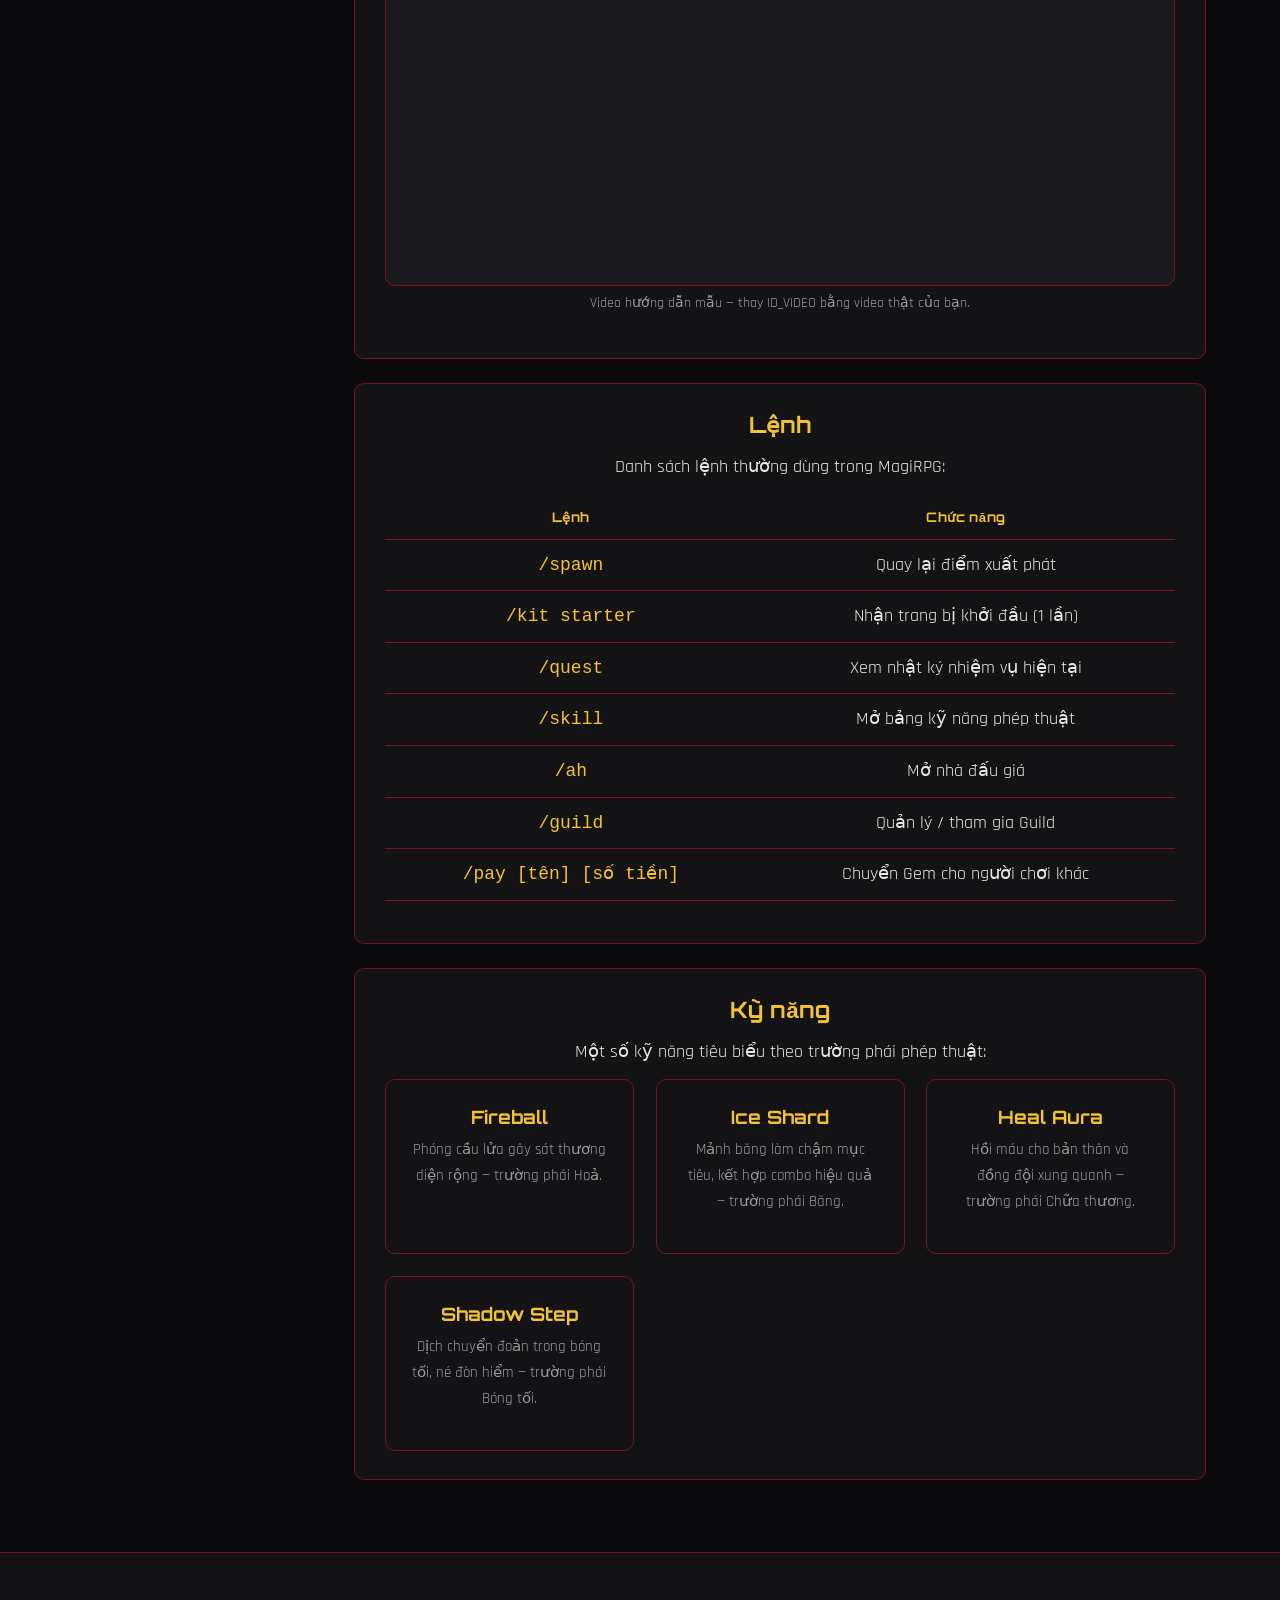
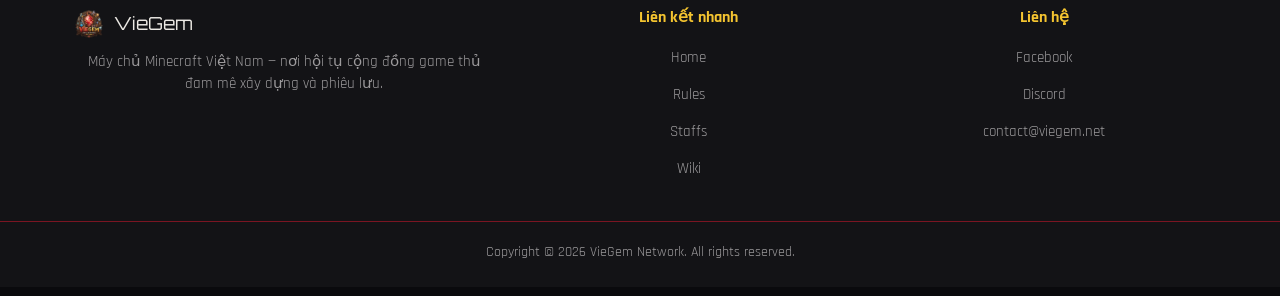
==== commit 099a4d71: "Update image source in wiki index.html" ====
--- a/magirpg/wiki/index.html
+++ b/magirpg/wiki/index.html
@@ -160,7 +160,7 @@
               <p>MagiRPG là cụm nhập vai phép thuật — bạn chọn một trường phái phép thuật, chiến đấu với quái vật, hoàn thành cốt truyện và phát triển nhân vật qua từng chương.</p>
 
               <!-- 🖼️ Ví dụ chèn ảnh minh hoạ — thay src bằng ảnh chụp màn hình thật -->
-              <img class="wiki-media-img" src="https://placehold.co/900x506/131316/f4c430?text=Screenshot+MagiRPG" alt="Ảnh minh hoạ lối chơi MagiRPG">
+              <img class="wiki-media-img" src="/assets/loi-choi.png" alt="Ảnh minh hoạ lối chơi MagiRPG">
               <figcaption class="wiki-caption">Ảnh minh hoạ — thay bằng screenshot thật của server.</figcaption>
 
               <ul>
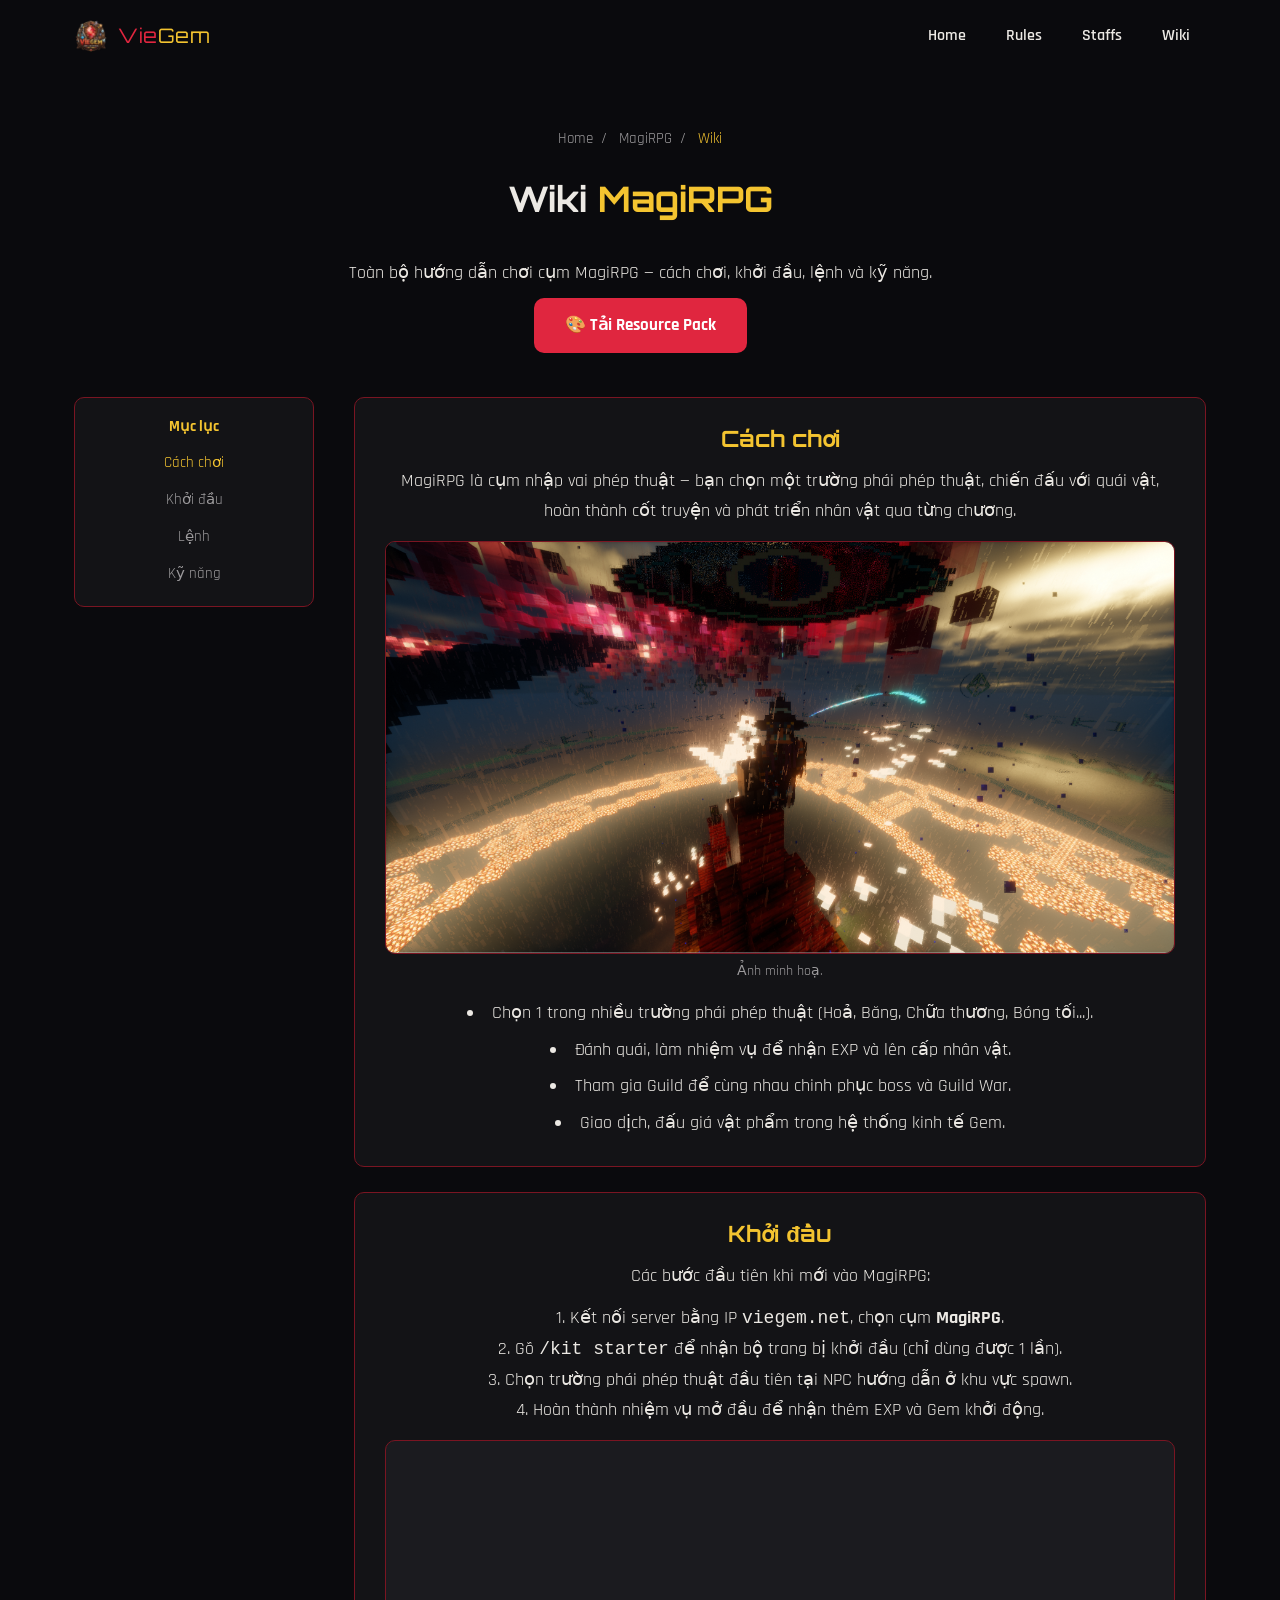
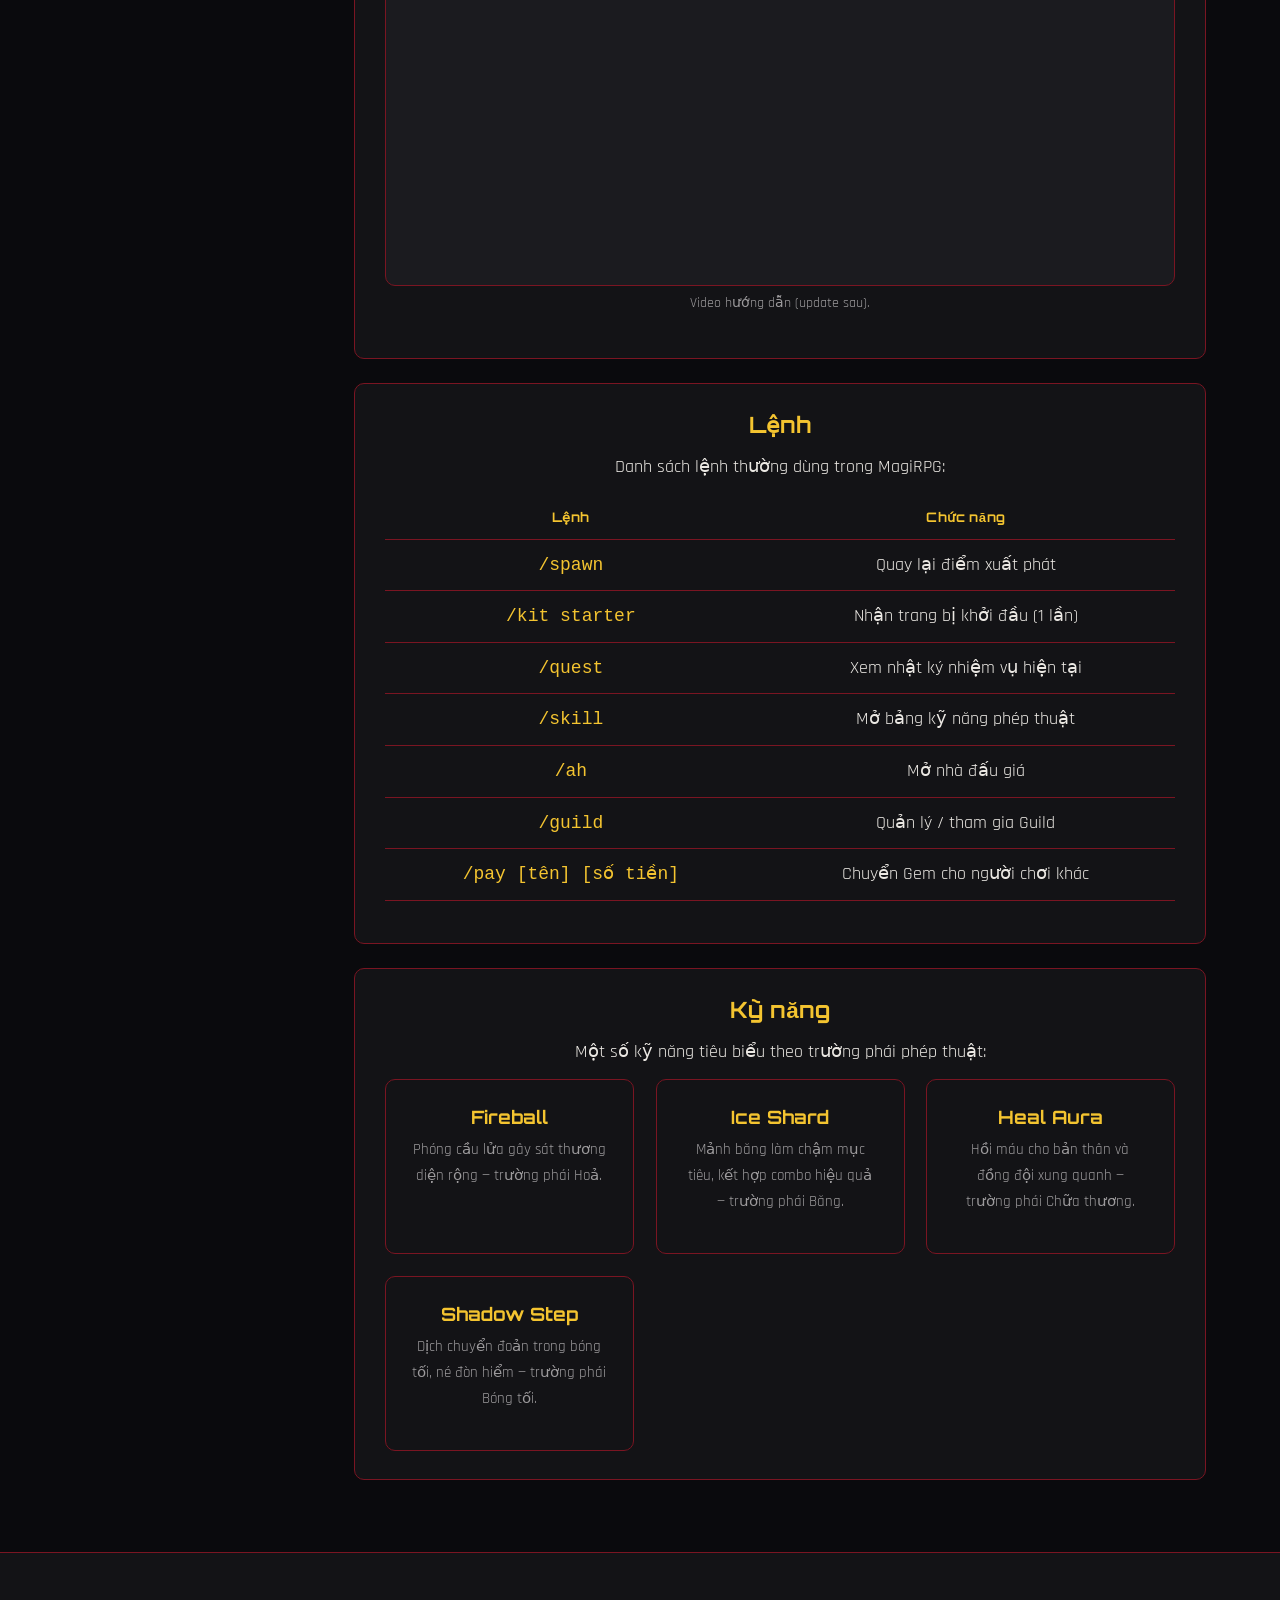
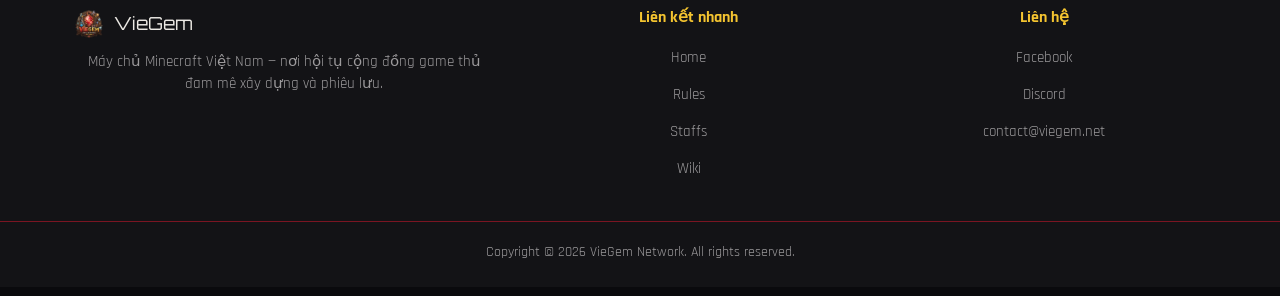
==== commit 43a82954: "Update captions for image and video in index.html" ====
--- a/magirpg/wiki/index.html
+++ b/magirpg/wiki/index.html
@@ -161,7 +161,7 @@
 
               <!-- 🖼️ Ví dụ chèn ảnh minh hoạ — thay src bằng ảnh chụp màn hình thật -->
               <img class="wiki-media-img" src="/assets/loi-choi.png" alt="Ảnh minh hoạ lối chơi MagiRPG">
-              <figcaption class="wiki-caption">Ảnh minh hoạ — thay bằng screenshot thật của server.</figcaption>
+              <figcaption class="wiki-caption">Ảnh minh hoạ.</figcaption>
 
               <ul>
                 <li>Chọn 1 trong nhiều trường phái phép thuật (Hoả, Băng, Chữa thương, Bóng tối...).</li>
@@ -189,7 +189,7 @@
                 <iframe src="https://www.youtube.com/embed/dQw4w9WgXcQ"
                         title="Video hướng dẫn khởi đầu MagiRPG" allowfullscreen></iframe>
               </div>
-              <figcaption class="wiki-caption">Video hướng dẫn mẫu — thay ID_VIDEO bằng video thật của bạn.</figcaption>
+              <figcaption class="wiki-caption">Video hướng dẫn (update sau).</figcaption>
             </div>
           </div>
 
